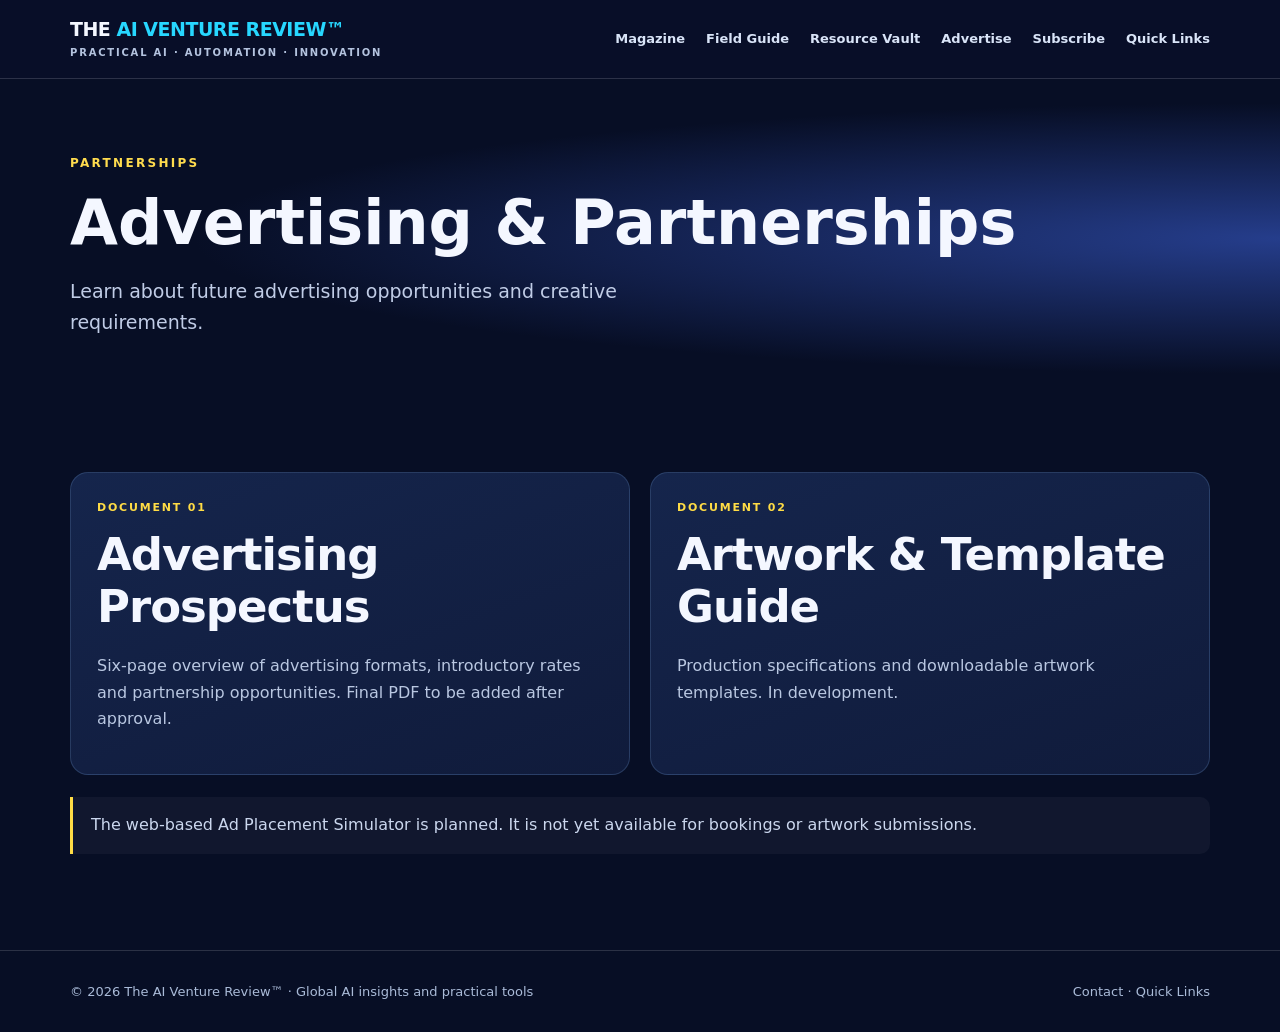
==== advertise/index.html @ bbcaf0e4 "Add files via upload" ====
<!doctype html><html lang="en"><head><meta charset="utf-8"><meta name="viewport" content="width=device-width,initial-scale=1"><meta name="description" content="The AI Venture Review — global AI insights, practical tools and business opportunities."><title>Advertising | The AI Venture Review™</title><link rel="stylesheet" href="../assets/style.css"></head><body><header class="site-header"><nav class="wrap nav"><a class="logo" href="../index.html">THE <span>AI VENTURE REVIEW™</span><small>PRACTICAL AI · AUTOMATION · INNOVATION</small></a><div class="navlinks"><a href="../magazine/">Magazine</a><a href="../field-guide/">Field Guide</a><a href="../resources/">Resource Vault</a><a href="../advertise/">Advertise</a><a href="../subscribe/">Subscribe</a><a href="../links/">Quick Links</a></div></nav></header><main><section class="page-hero"><div class="wrap"><div class="eyebrow">Partnerships</div><h1>Advertising & Partnerships</h1><p class="lead">Learn about future advertising opportunities and creative requirements.</p></div></section><section class="section"><div class="wrap two"><div class="panel"><div class="tag">Document 01</div><h2>Advertising Prospectus</h2><p>Six-page overview of advertising formats, introductory rates and partnership opportunities. Final PDF to be added after approval.</p></div><div class="panel"><div class="tag">Document 02</div><h2>Artwork & Template Guide</h2><p>Production specifications and downloadable artwork templates. In development.</p></div></div><div class="wrap"><div class="notice">The web-based Ad Placement Simulator is planned. It is not yet available for bookings or artwork submissions.</div></div></section></main><footer class="footer"><div class="wrap"><span>© 2026 The AI Venture Review™ · Global AI insights and practical tools</span><span><a href="../contact/">Contact</a> · <a href="../links/">Quick Links</a></span></div></footer></body></html>
---- assets/style.css ----
*{box-sizing:border-box}html{scroll-behavior:smooth}body{margin:0;background:#070e25;color:#f4f7ff;font-family:Inter,system-ui,-apple-system,Segoe UI,Arial,sans-serif;line-height:1.65}a{color:inherit;text-decoration:none}a:hover{color:#29d9ff}.wrap{width:min(1140px,calc(100% - 38px));margin:auto}.site-header{background:#090f29eF;border-bottom:1px solid #ffffff25;position:sticky;top:0;z-index:20;backdrop-filter:blur(16px)}.nav{display:flex;align-items:center;justify-content:space-between;gap:24px;min-height:78px}.logo{font-size:19px;font-weight:850;letter-spacing:-.5px;line-height:1.15}.logo span{color:#27d7ff}.logo small{display:block;color:#b4c3df;font-size:10px;letter-spacing:1.8px;margin-top:6px}.navlinks{display:flex;gap:21px;flex-wrap:wrap;font-size:13px;font-weight:650;color:#d9e4f8}.hero{background:radial-gradient(ellipse at 78% 28%,#263a8a 0%,transparent 43%),linear-gradient(140deg,#080f28 30%,#0b1e47 100%);border-bottom:1px solid #ffffff17}.hero-grid{display:grid;grid-template-columns:1.13fr .87fr;gap:70px;align-items:center;padding:80px 0}.eyebrow{font-size:12px;text-transform:uppercase;letter-spacing:2.3px;color:#ffdc4e;font-weight:850}.hero h1{font-size:clamp(43px,5.8vw,76px);line-height:1.06;letter-spacing:-2px;margin:22px 0}.cyan{color:#27d7ff}.lead{font-size:19px;color:#c0cce6;max-width:610px}.actions{display:flex;flex-wrap:wrap;gap:12px;margin:29px 0}.btn{display:inline-flex;align-items:center;justify-content:center;padding:13px 21px;border-radius:40px;font-weight:800;font-size:14px;border:1px solid #7893c0;transition:transform .2s}.btn:hover{transform:translateY(-2px)}.btn.primary{background:#ffdc45;border-color:#ffdc45;color:#09142c}.btn.secondary{background:#ffffff0c;color:#fff}.small{color:#aab9d7;font-size:13px}.cover{max-width:370px;width:100%;display:block;margin:auto;box-shadow:0 20px 75px #0009,0 0 30px #168fff44;border-radius:5px;transform:rotate(2deg)}.cover-caption{text-align:center;color:#9fb8e1;font-size:12px;margin-top:20px}.section{padding:74px 0}.section.alt{background:#0d1938}.section h2{font-size:clamp(29px,4vw,45px);line-height:1.16;letter-spacing:-1px;margin:12px 0 20px}.section-intro{max-width:680px;color:#b8c6e0;margin-bottom:30px}.cards{display:grid;grid-template-columns:repeat(3,1fr);gap:18px}.card,.panel{border:1px solid #5c80b34d;background:linear-gradient(160deg,#15254c,#101b3b);border-radius:18px;padding:26px}.card h3{font-size:22px;line-height:1.3;margin:12px 0}.card p,.panel p{color:#b9c7e1}.card a{color:#37dbff;font-weight:800}.tag{color:#ffdc45;font-size:11px;letter-spacing:1.8px;text-transform:uppercase;font-weight:850}.split{display:grid;grid-template-columns:1fr 1fr;gap:44px;align-items:center}.pill{display:inline-block;border:1px solid #6083ba;border-radius:50px;padding:7px 13px;color:#b5c9ec;font-size:12px;margin:4px}.footer{border-top:1px solid #ffffff25;padding:30px 0;color:#aabbd8;font-size:13px}.footer .wrap{display:flex;justify-content:space-between;gap:16px;flex-wrap:wrap}.page-hero{padding:75px 0 40px;background:radial-gradient(ellipse at right,#253d8b 0%,transparent 60%)}.page-hero h1{font-size:clamp(36px,6vw,62px);line-height:1.1;margin:15px 0}.notice{border-left:3px solid #ffdc45;padding:15px 18px;background:#ffffff0a;color:#cbd7ee;border-radius:0 10px 10px 0;margin:22px 0}.link-list{display:grid;gap:12px}.link-list a,.link-list .item{padding:17px 20px;border:1px solid #4b6b9b;background:#14244a;border-radius:12px}.link-list a:hover{background:#203c70}.two{display:grid;grid-template-columns:1fr 1fr;gap:20px}.content{max-width:850px}.meta{font-size:12px;color:#ffdc45;letter-spacing:1px;font-weight:800;text-transform:uppercase}@media(max-width:760px){.nav{align-items:flex-start;flex-direction:column;padding:17px 0;gap:16px}.navlinks{gap:12px 17px;font-size:12px}.hero-grid,.split,.two{grid-template-columns:1fr;gap:25px}.hero-grid{padding:48px 0}.hero h1{letter-spacing:-1px}.cover{max-width:270px;transform:none}.cards{grid-template-columns:1fr}.section{padding:49px 0}.lead{font-size:17px}}
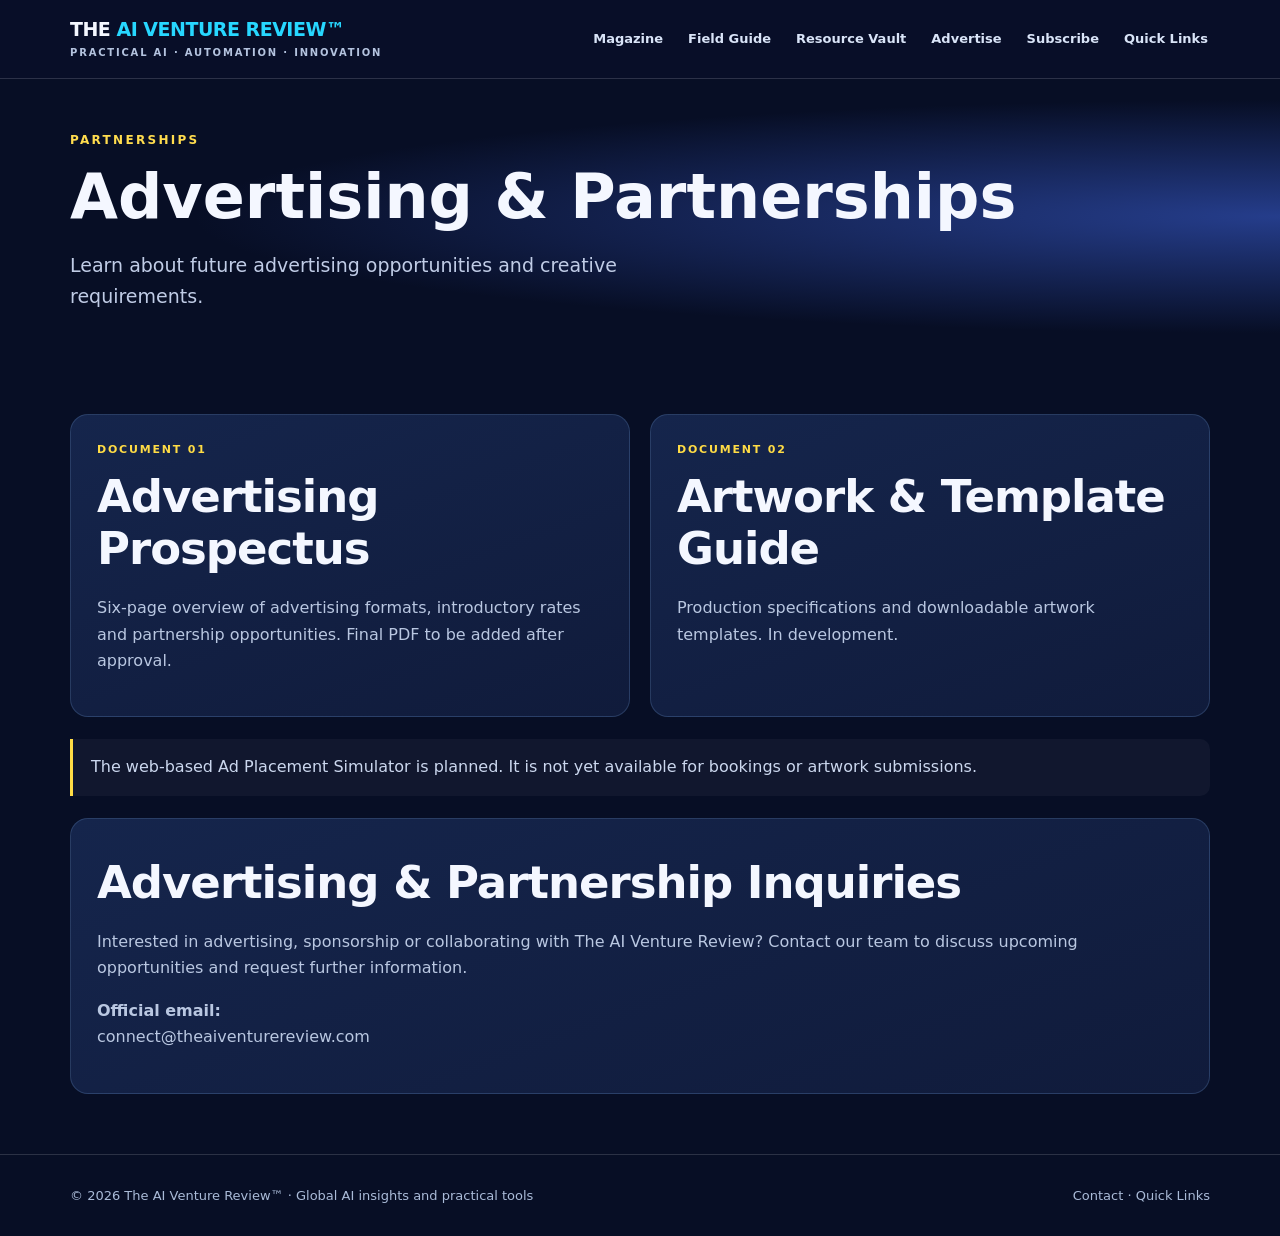
==== commit 80f3207e: "Activate official contact email Added section for advertising and partnership inquiries with contact" ====
--- a/advertise/index.html
+++ b/advertise/index.html
@@ -1 +1,19 @@
-<!doctype html><html lang="en"><head><meta charset="utf-8"><meta name="viewport" content="width=device-width,initial-scale=1"><meta name="description" content="The AI Venture Review — global AI insights, practical tools and business opportunities."><title>Advertising | The AI Venture Review™</title><link rel="stylesheet" href="../assets/style.css"></head><body><header class="site-header"><nav class="wrap nav"><a class="logo" href="../index.html">THE <span>AI VENTURE REVIEW™</span><small>PRACTICAL AI · AUTOMATION · INNOVATION</small></a><div class="navlinks"><a href="../magazine/">Magazine</a><a href="../field-guide/">Field Guide</a><a href="../resources/">Resource Vault</a><a href="../advertise/">Advertise</a><a href="../subscribe/">Subscribe</a><a href="../links/">Quick Links</a></div></nav></header><main><section class="page-hero"><div class="wrap"><div class="eyebrow">Partnerships</div><h1>Advertising & Partnerships</h1><p class="lead">Learn about future advertising opportunities and creative requirements.</p></div></section><section class="section"><div class="wrap two"><div class="panel"><div class="tag">Document 01</div><h2>Advertising Prospectus</h2><p>Six-page overview of advertising formats, introductory rates and partnership opportunities. Final PDF to be added after approval.</p></div><div class="panel"><div class="tag">Document 02</div><h2>Artwork & Template Guide</h2><p>Production specifications and downloadable artwork templates. In development.</p></div></div><div class="wrap"><div class="notice">The web-based Ad Placement Simulator is planned. It is not yet available for bookings or artwork submissions.</div></div></section></main><footer class="footer"><div class="wrap"><span>© 2026 The AI Venture Review™ · Global AI insights and practical tools</span><span><a href="../contact/">Contact</a> · <a href="../links/">Quick Links</a></span></div></footer></body></html>+<!doctype html><html lang="en"><head><meta charset="utf-8"><meta name="viewport" content="width=device-width,initial-scale=1"><meta name="description" content="The AI Venture Review — global AI insights, practical tools and business opportunities."><title>Advertising | The AI Venture Review™</title><link rel="stylesheet" href="../assets/style.css"></head><body><a class="skip-link" href="#main-content">Skip to content</a><header class="site-header"><nav class="wrap nav"><a class="logo" href="../index.html">THE <span>AI VENTURE REVIEW™</span><small>PRACTICAL AI · AUTOMATION · INNOVATION</small></a><div class="navlinks"><a href="../magazine/">Magazine</a><a href="../field-guide/">Field Guide</a><a href="../resources/">Resource Vault</a><a href="../advertise/">Advertise</a><a href="../subscribe/">Subscribe</a><a href="../links/">Quick Links</a></div><details class="mobile-nav"><summary aria-label="Open navigation menu">Menu</summary><div class="navlinks"><a href="../magazine/">Magazine</a><a href="../field-guide/">Field Guide</a><a href="../resources/">Resource Vault</a><a href="../advertise/" aria-current="page">Advertise</a><a href="../subscribe/">Subscribe</a><a href="../links/">Quick Links</a></div></details></nav></header><main id="main-content"><section class="page-hero"><div class="wrap"><div class="eyebrow">Partnerships</div><h1>Advertising & Partnerships</h1><p class="lead">Learn about future advertising opportunities and creative requirements.</p></div></section><section class="section"><div class="wrap two"><div class="panel"><div class="tag">Document 01</div><h2>Advertising Prospectus</h2><p>Six-page overview of advertising formats, introductory rates and partnership opportunities. Final PDF to be added after approval.</p></div><div class="panel"><div class="tag">Document 02</div><h2>Artwork & Template Guide</h2><p>Production specifications and downloadable artwork templates. In development.</p></div></div><div class="wrap"><div class="notice">The web-based Ad Placement Simulator is planned. It is not yet available for bookings or artwork submissions.</div></div>
+<div class="wrap">
+  <div class="panel">
+    <h2>Advertising &amp; Partnership Inquiries</h2>
+    <p>
+      Interested in advertising, sponsorship or
+      collaborating with The AI Venture Review?
+      Contact our team to discuss upcoming
+      opportunities and request further information.
+    </p>
+    <p>
+      <strong>Official email:</strong><br>
+      <a href="mailto:connect@theaiventurereview.com">
+        connect@theaiventurereview.com
+      </a>
+    </p>
+  </div>
+</div>
+</section></main><footer class="footer"><div class="wrap"><span>© 2026 The AI Venture Review™ · Global AI insights and practical tools</span><span><a href="../contact/">Contact</a> · <a href="../links/">Quick Links</a></span></div></footer></body></html>
--- a/assets/style.css
+++ b/assets/style.css
@@ -1 +1,40 @@
-*{box-sizing:border-box}html{scroll-behavior:smooth}body{margin:0;background:#070e25;color:#f4f7ff;font-family:Inter,system-ui,-apple-system,Segoe UI,Arial,sans-serif;line-height:1.65}a{color:inherit;text-decoration:none}a:hover{color:#29d9ff}.wrap{width:min(1140px,calc(100% - 38px));margin:auto}.site-header{background:#090f29eF;border-bottom:1px solid #ffffff25;position:sticky;top:0;z-index:20;backdrop-filter:blur(16px)}.nav{display:flex;align-items:center;justify-content:space-between;gap:24px;min-height:78px}.logo{font-size:19px;font-weight:850;letter-spacing:-.5px;line-height:1.15}.logo span{color:#27d7ff}.logo small{display:block;color:#b4c3df;font-size:10px;letter-spacing:1.8px;margin-top:6px}.navlinks{display:flex;gap:21px;flex-wrap:wrap;font-size:13px;font-weight:650;color:#d9e4f8}.hero{background:radial-gradient(ellipse at 78% 28%,#263a8a 0%,transparent 43%),linear-gradient(140deg,#080f28 30%,#0b1e47 100%);border-bottom:1px solid #ffffff17}.hero-grid{display:grid;grid-template-columns:1.13fr .87fr;gap:70px;align-items:center;padding:80px 0}.eyebrow{font-size:12px;text-transform:uppercase;letter-spacing:2.3px;color:#ffdc4e;font-weight:850}.hero h1{font-size:clamp(43px,5.8vw,76px);line-height:1.06;letter-spacing:-2px;margin:22px 0}.cyan{color:#27d7ff}.lead{font-size:19px;color:#c0cce6;max-width:610px}.actions{display:flex;flex-wrap:wrap;gap:12px;margin:29px 0}.btn{display:inline-flex;align-items:center;justify-content:center;padding:13px 21px;border-radius:40px;font-weight:800;font-size:14px;border:1px solid #7893c0;transition:transform .2s}.btn:hover{transform:translateY(-2px)}.btn.primary{background:#ffdc45;border-color:#ffdc45;color:#09142c}.btn.secondary{background:#ffffff0c;color:#fff}.small{color:#aab9d7;font-size:13px}.cover{max-width:370px;width:100%;display:block;margin:auto;box-shadow:0 20px 75px #0009,0 0 30px #168fff44;border-radius:5px;transform:rotate(2deg)}.cover-caption{text-align:center;color:#9fb8e1;font-size:12px;margin-top:20px}.section{padding:74px 0}.section.alt{background:#0d1938}.section h2{font-size:clamp(29px,4vw,45px);line-height:1.16;letter-spacing:-1px;margin:12px 0 20px}.section-intro{max-width:680px;color:#b8c6e0;margin-bottom:30px}.cards{display:grid;grid-template-columns:repeat(3,1fr);gap:18px}.card,.panel{border:1px solid #5c80b34d;background:linear-gradient(160deg,#15254c,#101b3b);border-radius:18px;padding:26px}.card h3{font-size:22px;line-height:1.3;margin:12px 0}.card p,.panel p{color:#b9c7e1}.card a{color:#37dbff;font-weight:800}.tag{color:#ffdc45;font-size:11px;letter-spacing:1.8px;text-transform:uppercase;font-weight:850}.split{display:grid;grid-template-columns:1fr 1fr;gap:44px;align-items:center}.pill{display:inline-block;border:1px solid #6083ba;border-radius:50px;padding:7px 13px;color:#b5c9ec;font-size:12px;margin:4px}.footer{border-top:1px solid #ffffff25;padding:30px 0;color:#aabbd8;font-size:13px}.footer .wrap{display:flex;justify-content:space-between;gap:16px;flex-wrap:wrap}.page-hero{padding:75px 0 40px;background:radial-gradient(ellipse at right,#253d8b 0%,transparent 60%)}.page-hero h1{font-size:clamp(36px,6vw,62px);line-height:1.1;margin:15px 0}.notice{border-left:3px solid #ffdc45;padding:15px 18px;background:#ffffff0a;color:#cbd7ee;border-radius:0 10px 10px 0;margin:22px 0}.link-list{display:grid;gap:12px}.link-list a,.link-list .item{padding:17px 20px;border:1px solid #4b6b9b;background:#14244a;border-radius:12px}.link-list a:hover{background:#203c70}.two{display:grid;grid-template-columns:1fr 1fr;gap:20px}.content{max-width:850px}.meta{font-size:12px;color:#ffdc45;letter-spacing:1px;font-weight:800;text-transform:uppercase}@media(max-width:760px){.nav{align-items:flex-start;flex-direction:column;padding:17px 0;gap:16px}.navlinks{gap:12px 17px;font-size:12px}.hero-grid,.split,.two{grid-template-columns:1fr;gap:25px}.hero-grid{padding:48px 0}.hero h1{letter-spacing:-1px}.cover{max-width:270px;transform:none}.cards{grid-template-columns:1fr}.section{padding:49px 0}.lead{font-size:17px}}+*{box-sizing:border-box}html{scroll-behavior:smooth}body{margin:0;background:#070e25;color:#f4f7ff;font-family:Inter,system-ui,-apple-system,Segoe UI,Arial,sans-serif;line-height:1.65}a{color:inherit;text-decoration:none}a:hover{color:#29d9ff}.wrap{width:min(1140px,calc(100% - 38px));margin:auto}.site-header{background:#090f29eF;border-bottom:1px solid #ffffff25;position:sticky;top:0;z-index:20;backdrop-filter:blur(16px)}.nav{display:flex;align-items:center;justify-content:space-between;gap:24px;min-height:78px}.logo{font-size:19px;font-weight:850;letter-spacing:-.5px;line-height:1.15}.logo span{color:#27d7ff}.logo small{display:block;color:#b4c3df;font-size:10px;letter-spacing:1.8px;margin-top:6px}.navlinks{display:flex;gap:21px;flex-wrap:wrap;font-size:13px;font-weight:650;color:#d9e4f8}.hero{background:radial-gradient(ellipse at 78% 28%,#263a8a 0%,transparent 43%),linear-gradient(140deg,#080f28 30%,#0b1e47 100%);border-bottom:1px solid #ffffff17}.hero-grid{display:grid;grid-template-columns:1.13fr .87fr;gap:70px;align-items:center;padding:80px 0}.eyebrow{font-size:12px;text-transform:uppercase;letter-spacing:2.3px;color:#ffdc4e;font-weight:850}.hero h1{font-size:clamp(43px,5.8vw,76px);line-height:1.06;letter-spacing:-2px;margin:22px 0}.cyan{color:#27d7ff}.lead{font-size:19px;color:#c0cce6;max-width:610px}.actions{display:flex;flex-wrap:wrap;gap:12px;margin:29px 0}.btn{display:inline-flex;align-items:center;justify-content:center;padding:13px 21px;border-radius:40px;font-weight:800;font-size:14px;border:1px solid #7893c0;transition:transform .2s}.btn:hover{transform:translateY(-2px)}.btn.primary{background:#ffdc45;border-color:#ffdc45;color:#09142c}.btn.secondary{background:#ffffff0c;color:#fff}.small{color:#aab9d7;font-size:13px}.cover{max-width:370px;width:100%;display:block;margin:auto;box-shadow:0 20px 75px #0009,0 0 30px #168fff44;border-radius:5px;transform:rotate(2deg)}.cover-caption{text-align:center;color:#9fb8e1;font-size:12px;margin-top:20px}.section{padding:74px 0}.section.alt{background:#0d1938}.section h2{font-size:clamp(29px,4vw,45px);line-height:1.16;letter-spacing:-1px;margin:12px 0 20px}.section-intro{max-width:680px;color:#b8c6e0;margin-bottom:30px}.cards{display:grid;grid-template-columns:repeat(3,1fr);gap:18px}.card,.panel{border:1px solid #5c80b34d;background:linear-gradient(160deg,#15254c,#101b3b);border-radius:18px;padding:26px}.card h3{font-size:22px;line-height:1.3;margin:12px 0}.card p,.panel p{color:#b9c7e1}.card a{color:#37dbff;font-weight:800}.tag{color:#ffdc45;font-size:11px;letter-spacing:1.8px;text-transform:uppercase;font-weight:850}.split{display:grid;grid-template-columns:1fr 1fr;gap:44px;align-items:center}.pill{display:inline-block;border:1px solid #6083ba;border-radius:50px;padding:7px 13px;color:#b5c9ec;font-size:12px;margin:4px}.footer{border-top:1px solid #ffffff25;padding:30px 0;color:#aabbd8;font-size:13px}.footer .wrap{display:flex;justify-content:space-between;gap:16px;flex-wrap:wrap}.page-hero{padding:75px 0 40px;background:radial-gradient(ellipse at right,#253d8b 0%,transparent 60%)}.page-hero h1{font-size:clamp(36px,6vw,62px);line-height:1.1;margin:15px 0}.notice{border-left:3px solid #ffdc45;padding:15px 18px;background:#ffffff0a;color:#cbd7ee;border-radius:0 10px 10px 0;margin:22px 0}.link-list{display:grid;gap:12px}.link-list a,.link-list .item{padding:17px 20px;border:1px solid #4b6b9b;background:#14244a;border-radius:12px}.link-list a:hover{background:#203c70}.two{display:grid;grid-template-columns:1fr 1fr;gap:20px}.content{max-width:850px}.meta{font-size:12px;color:#ffdc45;letter-spacing:1px;font-weight:800;text-transform:uppercase}@media(max-width:760px){.nav{align-items:flex-start;flex-direction:column;padding:17px 0;gap:16px}.navlinks{gap:12px 17px;font-size:12px}.hero-grid,.split,.two{grid-template-columns:1fr;gap:25px}.hero-grid{padding:48px 0}.hero h1{letter-spacing:-1px}.cover{max-width:270px;transform:none}.cards{grid-template-columns:1fr}.section{padding:49px 0}.lead{font-size:17px}}
+/* Phase 2: responsive navigation and spacing refinements */
+.skip-link{position:absolute;left:12px;top:-90px;z-index:100;padding:10px 15px;background:#ffdc45;color:#09142c;border-radius:8px}
+.skip-link:focus{top:10px}
+.nav{position:relative}
+.mobile-nav{display:none}
+.navlinks a{padding:9px 2px;border-radius:4px}
+.navlinks a[aria-current="page"]{color:#ffdc45}
+a:focus-visible,summary:focus-visible{outline:3px solid #ffdc45;outline-offset:4px}
+.page-hero{padding:52px 0 22px}
+.page-hero h1{margin:12px 0}
+.section{padding:60px 0}
+@media(max-width:760px){
+ .wrap{width:min(100% - 32px,1140px)}
+ .nav{flex-direction:row;align-items:center;min-height:70px;padding:12px 0;gap:12px}
+ .logo{font-size:clamp(13px,3.6vw,18px);max-width:calc(100% - 105px)}
+ .logo small{font-size:8px;letter-spacing:1px;margin-top:5px}
+ .nav>.navlinks{display:none}
+ .mobile-nav{display:block;position:relative;flex:none}
+ .mobile-nav summary{list-style:none;cursor:pointer;display:flex;align-items:center;justify-content:center;gap:7px;border:1px solid #6882b2;border-radius:10px;padding:9px 11px;background:#16264d;font-size:13px;font-weight:750;color:#fff}
+ .mobile-nav summary::-webkit-details-marker{display:none}
+ .mobile-nav summary::before{content:"☰";font-size:18px;line-height:1}
+ .mobile-nav[open] summary::before{content:"✕"}
+ .mobile-nav .navlinks{position:absolute;right:0;top:calc(100% + 10px);display:flex;flex-direction:column;flex-wrap:nowrap;gap:1px;width:min(270px,calc(100vw - 32px));max-height:calc(100vh - 100px);overflow:auto;padding:10px;background:#101d40;border:1px solid #5373a5;border-radius:13px;box-shadow:0 16px 45px #000b;font-size:15px}
+ .mobile-nav .navlinks a{display:block;padding:11px 12px}
+ .mobile-nav .navlinks a:hover{background:#203a70}
+ .page-hero{padding:34px 0 12px}
+ .page-hero h1{font-size:clamp(32px,9vw,44px);letter-spacing:-.7px}
+ .hero-grid{padding:34px 0;gap:22px}
+ .hero h1{font-size:clamp(38px,10vw,52px);margin:13px 0}
+ .lead{font-size:16px;line-height:1.55}
+ .actions{margin:22px 0}
+ .section{padding:35px 0}
+ .section h2{margin:10px 0 15px}
+ .card,.panel{padding:21px}
+ .split,.two{gap:20px}
+ .cover{max-width:300px}
+ .footer{padding:24px 0}
+}
+@media(prefers-reduced-motion:reduce){html{scroll-behavior:auto}.btn{transition:none}}
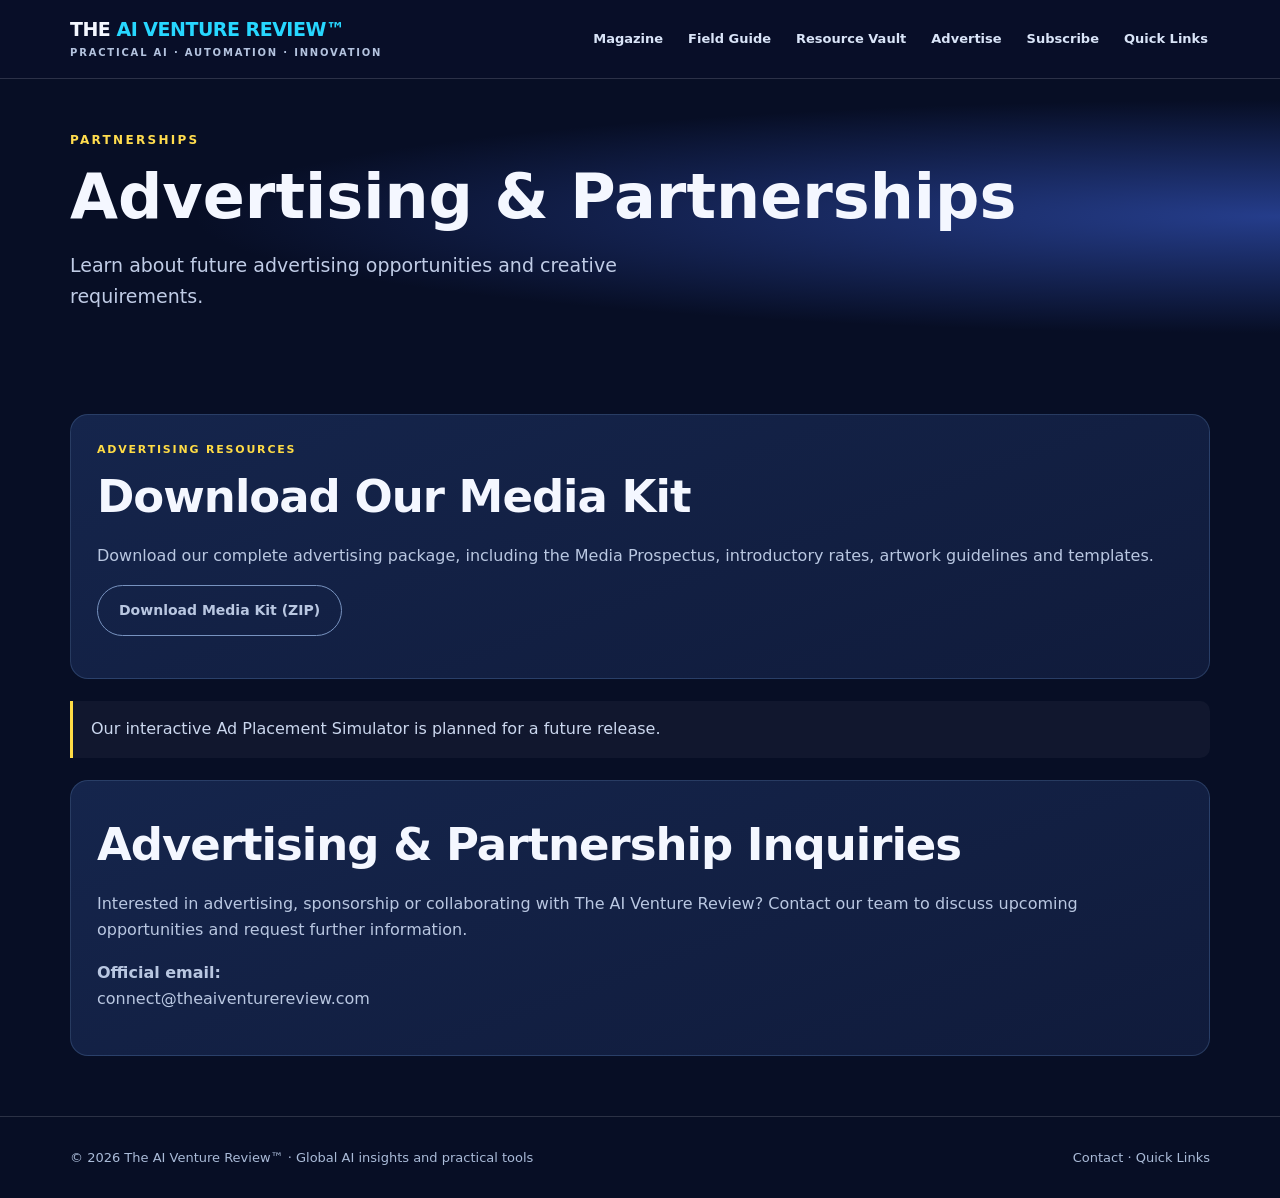
==== commit 6d957c94: "Enhance advertising page with media kit download Added a section for downloading the media kit and u" ====
--- a/advertise/index.html
+++ b/advertise/index.html
@@ -1,4 +1,28 @@
-<!doctype html><html lang="en"><head><meta charset="utf-8"><meta name="viewport" content="width=device-width,initial-scale=1"><meta name="description" content="The AI Venture Review — global AI insights, practical tools and business opportunities."><title>Advertising | The AI Venture Review™</title><link rel="stylesheet" href="../assets/style.css"></head><body><a class="skip-link" href="#main-content">Skip to content</a><header class="site-header"><nav class="wrap nav"><a class="logo" href="../index.html">THE <span>AI VENTURE REVIEW™</span><small>PRACTICAL AI · AUTOMATION · INNOVATION</small></a><div class="navlinks"><a href="../magazine/">Magazine</a><a href="../field-guide/">Field Guide</a><a href="../resources/">Resource Vault</a><a href="../advertise/">Advertise</a><a href="../subscribe/">Subscribe</a><a href="../links/">Quick Links</a></div><details class="mobile-nav"><summary aria-label="Open navigation menu">Menu</summary><div class="navlinks"><a href="../magazine/">Magazine</a><a href="../field-guide/">Field Guide</a><a href="../resources/">Resource Vault</a><a href="../advertise/" aria-current="page">Advertise</a><a href="../subscribe/">Subscribe</a><a href="../links/">Quick Links</a></div></details></nav></header><main id="main-content"><section class="page-hero"><div class="wrap"><div class="eyebrow">Partnerships</div><h1>Advertising & Partnerships</h1><p class="lead">Learn about future advertising opportunities and creative requirements.</p></div></section><section class="section"><div class="wrap two"><div class="panel"><div class="tag">Document 01</div><h2>Advertising Prospectus</h2><p>Six-page overview of advertising formats, introductory rates and partnership opportunities. Final PDF to be added after approval.</p></div><div class="panel"><div class="tag">Document 02</div><h2>Artwork & Template Guide</h2><p>Production specifications and downloadable artwork templates. In development.</p></div></div><div class="wrap"><div class="notice">The web-based Ad Placement Simulator is planned. It is not yet available for bookings or artwork submissions.</div></div>
+<!doctype html><html lang="en"><head><meta charset="utf-8"><meta name="viewport" content="width=device-width,initial-scale=1"><meta name="description" content="The AI Venture Review — global AI insights, practical tools and business opportunities."><title>Advertising | The AI Venture Review™</title><link rel="stylesheet" href="../assets/style.css"></head><body><a class="skip-link" href="#main-content">Skip to content</a><header class="site-header"><nav class="wrap nav"><a class="logo" href="../index.html">THE <span>AI VENTURE REVIEW™</span><small>PRACTICAL AI · AUTOMATION · INNOVATION</small></a><div class="navlinks"><a href="../magazine/">Magazine</a><a href="../field-guide/">Field Guide</a><a href="../resources/">Resource Vault</a><a href="../advertise/">Advertise</a><a href="../subscribe/">Subscribe</a><a href="../links/">Quick Links</a></div><details class="mobile-nav"><summary aria-label="Open navigation menu">Menu</summary><div class="navlinks"><a href="../magazine/">Magazine</a><a href="../field-guide/">Field Guide</a><a href="../resources/">Resource Vault</a><a href="../advertise/" aria-current="page">Advertise</a><a href="../subscribe/">Subscribe</a><a href="../links/">Quick Links</a></div></details></nav></header><main id="main-content"><section class="page-hero"><div class="wrap"><div class="eyebrow">Partnerships</div><h1>Advertising & Partnerships</h1><p class="lead">Learn about future advertising opportunities and creative requirements.</p></div></section>
+<section class="section">
+  <div class="wrap">
+    <div class="panel">
+      <div class="tag">ADVERTISING RESOURCES</div>
+      <h2>Download Our Media Kit</h2>
+      <p>
+        Download our complete advertising package,
+        including the Media Prospectus, introductory
+        rates, artwork guidelines and templates.
+      </p>
+      <p>
+        <a class="btn" href="./media_kit.zip"
+           download="media_kit.zip">
+          Download Media Kit (ZIP)
+        </a>
+      </p>
+    </div>
+
+    <div class="notice">
+      Our interactive Ad Placement Simulator
+      is planned for a future release.
+    </div>
+  </div>
+
 <div class="wrap">
   <div class="panel">
     <h2>Advertising &amp; Partnership Inquiries</h2>
